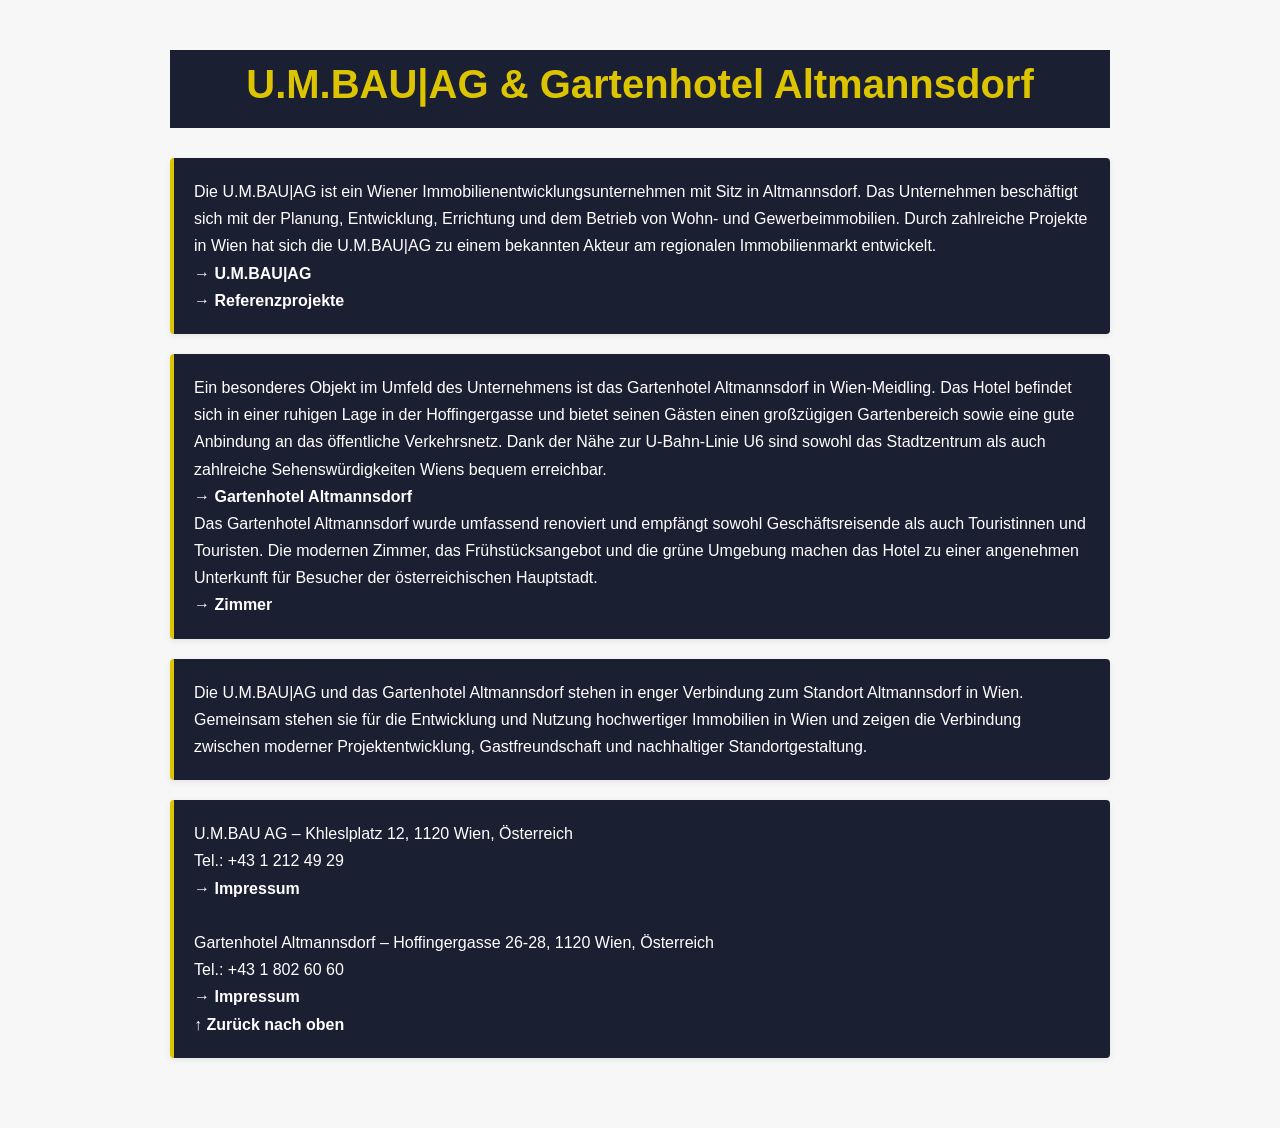
==== index.html @ b89aecbf "Rename md-website.html to index.html" ====
<!DOCTYPE html>
<html lang="en">

<head>
    <title>U.M.BAU AG & Gartenhotel Altmannsdorf</title>
    <link rel="stylesheet" href="style.css">
</head>

<body>
    <h1 id="top">U.M.BAU|AG & Gartenhotel Altmannsdorf</h1>

    <p>
        Die U.M.BAU|AG ist ein Wiener Immobilienentwicklungsunternehmen mit Sitz in Altmannsdorf.
        Das Unternehmen beschäftigt sich mit der Planung, Entwicklung, Errichtung und dem Betrieb von
        Wohn- und Gewerbeimmobilien. Durch zahlreiche Projekte in Wien hat sich die U.M.BAU|AG zu einem
        bekannten Akteur am regionalen Immobilienmarkt entwickelt.
        <br>
        <a href="https://www.um-bau.at/">→ U.M.BAU|AG</a><br>
        <a href="https://www.um-bau.at/referenzprojekte">→ Referenzprojekte</a>
    </p>

    <p>
        Ein besonderes Objekt im Umfeld des Unternehmens ist das Gartenhotel Altmannsdorf in Wien-Meidling.
        Das Hotel befindet sich in einer ruhigen Lage in der Hoffingergasse und bietet seinen Gästen einen
        großzügigen Gartenbereich sowie eine gute Anbindung an das öffentliche Verkehrsnetz. Dank der Nähe
        zur U-Bahn-Linie U6 sind sowohl das Stadtzentrum als auch zahlreiche Sehenswürdigkeiten Wiens
        bequem erreichbar. <br><a href="https://garten-hotel.com/">→ Gartenhotel Altmannsdorf</a>
        <br>
        Das Gartenhotel Altmannsdorf wurde umfassend renoviert und empfängt sowohl Geschäftsreisende als
        auch Touristinnen und Touristen. Die modernen Zimmer, das Frühstücksangebot und die grüne Umgebung
        machen das Hotel zu einer angenehmen Unterkunft für Besucher der österreichischen Hauptstadt.
        <br><a href="https://garten-hotel.com/room-folder/">→ Zimmer</a>
    </p>

    <p>
        Die U.M.BAU|AG und das Gartenhotel Altmannsdorf stehen in enger Verbindung zum Standort
        Altmannsdorf in Wien. Gemeinsam stehen sie für die Entwicklung und
        Nutzung hochwertiger Immobilien in Wien und zeigen die Verbindung zwischen moderner Projektentwicklung,
        Gastfreundschaft und nachhaltiger Standortgestaltung.
    </p>
</body>
<footer>
    <p class="foot">
        U.M.BAU AG – Khleslplatz 12, 1120 Wien, Österreich <br>
        Tel.: +43 1 212 49 29 <br>
        <a href="https://www.um-bau.at/impressum">→ Impressum</a>
        <br><br>
        Gartenhotel Altmannsdorf – Hoffingergasse 26-28, 1120 Wien, Österreich <br>
        Tel.: +43 1 802 60 60 <br>
        <a href="https://garten-hotel.com/imprint/">→ Impressum</a>
        <br>
        <a href="#top">↑ Zurück nach oben</a>
    </p>
</footer>

</html>
---- style.css ----
/* Allgemeine Einstellungen */
* {
    margin: 0;
    padding: 0;
    box-sizing: border-box;
}

html {
    scroll-behavior: smooth;
}

body {
    font-family: "Segoe UI", Arial, sans-serif;
    background-color: #f7f7f7;
    color: #333;
    line-height: 1.7;
    max-width: 1000px;
    margin: 0 auto;
    padding: 50px 30px;
}

/* Überschrift */
h1 {
    text-align: center;
    color: #dcc500;
    font-size: 2.5rem;
    margin-bottom: 30px;
    padding-bottom: 10px;
    background-color: #1b1f32;
}

/*.foot {
    color: white;
    background-color: #1b1f32;
    border: none;
    box-shadow: none;
    color: white;
    padding: 0;
    margin: 0;
}

/* Absätze */
p {
    color: white;
    background-color: #1b1f32;
    margin-bottom: 20px;
    padding: 20px;
    border-left: 4px solid #dcc500;
    border-radius: 4px;
    box-shadow: 0 2px 6px rgba(0, 0, 0, 0.08);
}

/* Links */
a {
    color: white;
    text-decoration: none;
    font-weight: bold;
}

a:hover {
    color: #dcc500;
    text-decoration: underline;
}

/* Kleiner Hover-Effekt */
p:hover {
    transform: translateY(-2px);
    transition: 0.2s ease;
}

/* Responsive */
@media (max-width: 768px) {
    body {
        padding: 25px 15px;
    }

    h1 {
        font-size: 2rem;
    }
}
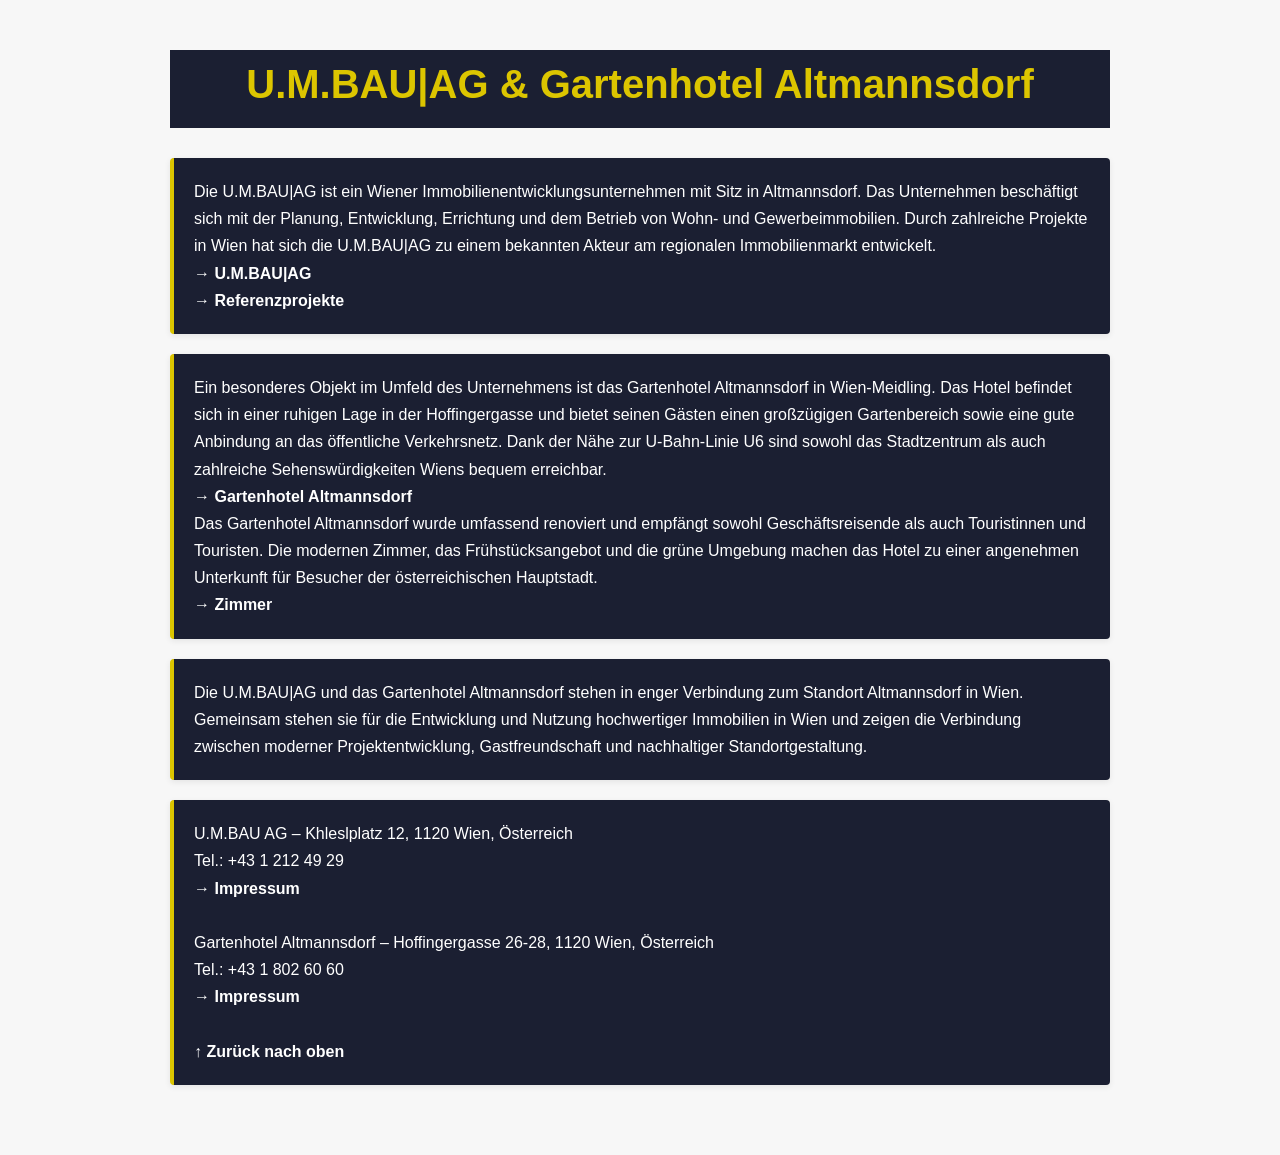
==== commit e5c6d1d1: "Update index.html" ====
--- a/index.html
+++ b/index.html
@@ -48,7 +48,7 @@
         Gartenhotel Altmannsdorf – Hoffingergasse 26-28, 1120 Wien, Österreich <br>
         Tel.: +43 1 802 60 60 <br>
         <a href="https://garten-hotel.com/imprint/">→ Impressum</a>
-        <br>
+        <br><br>
         <a href="#top">↑ Zurück nach oben</a>
     </p>
 </footer>
